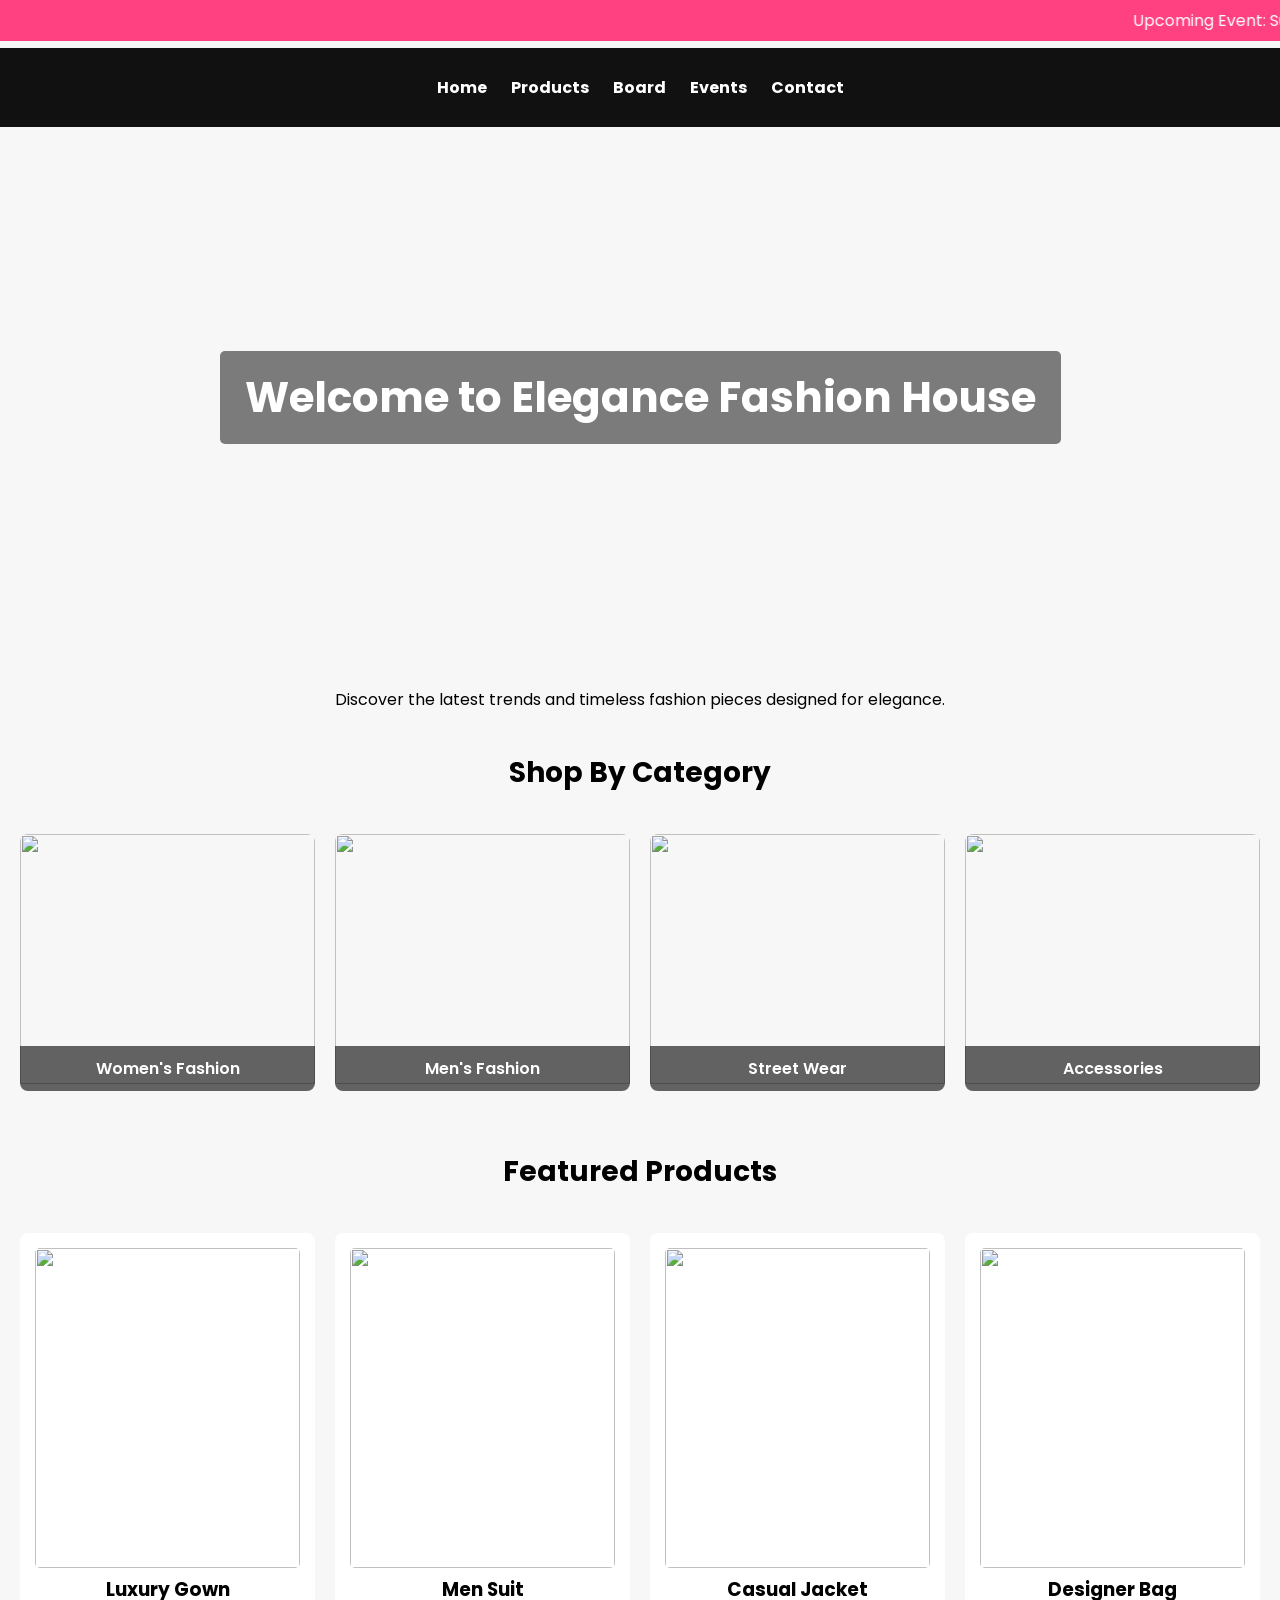
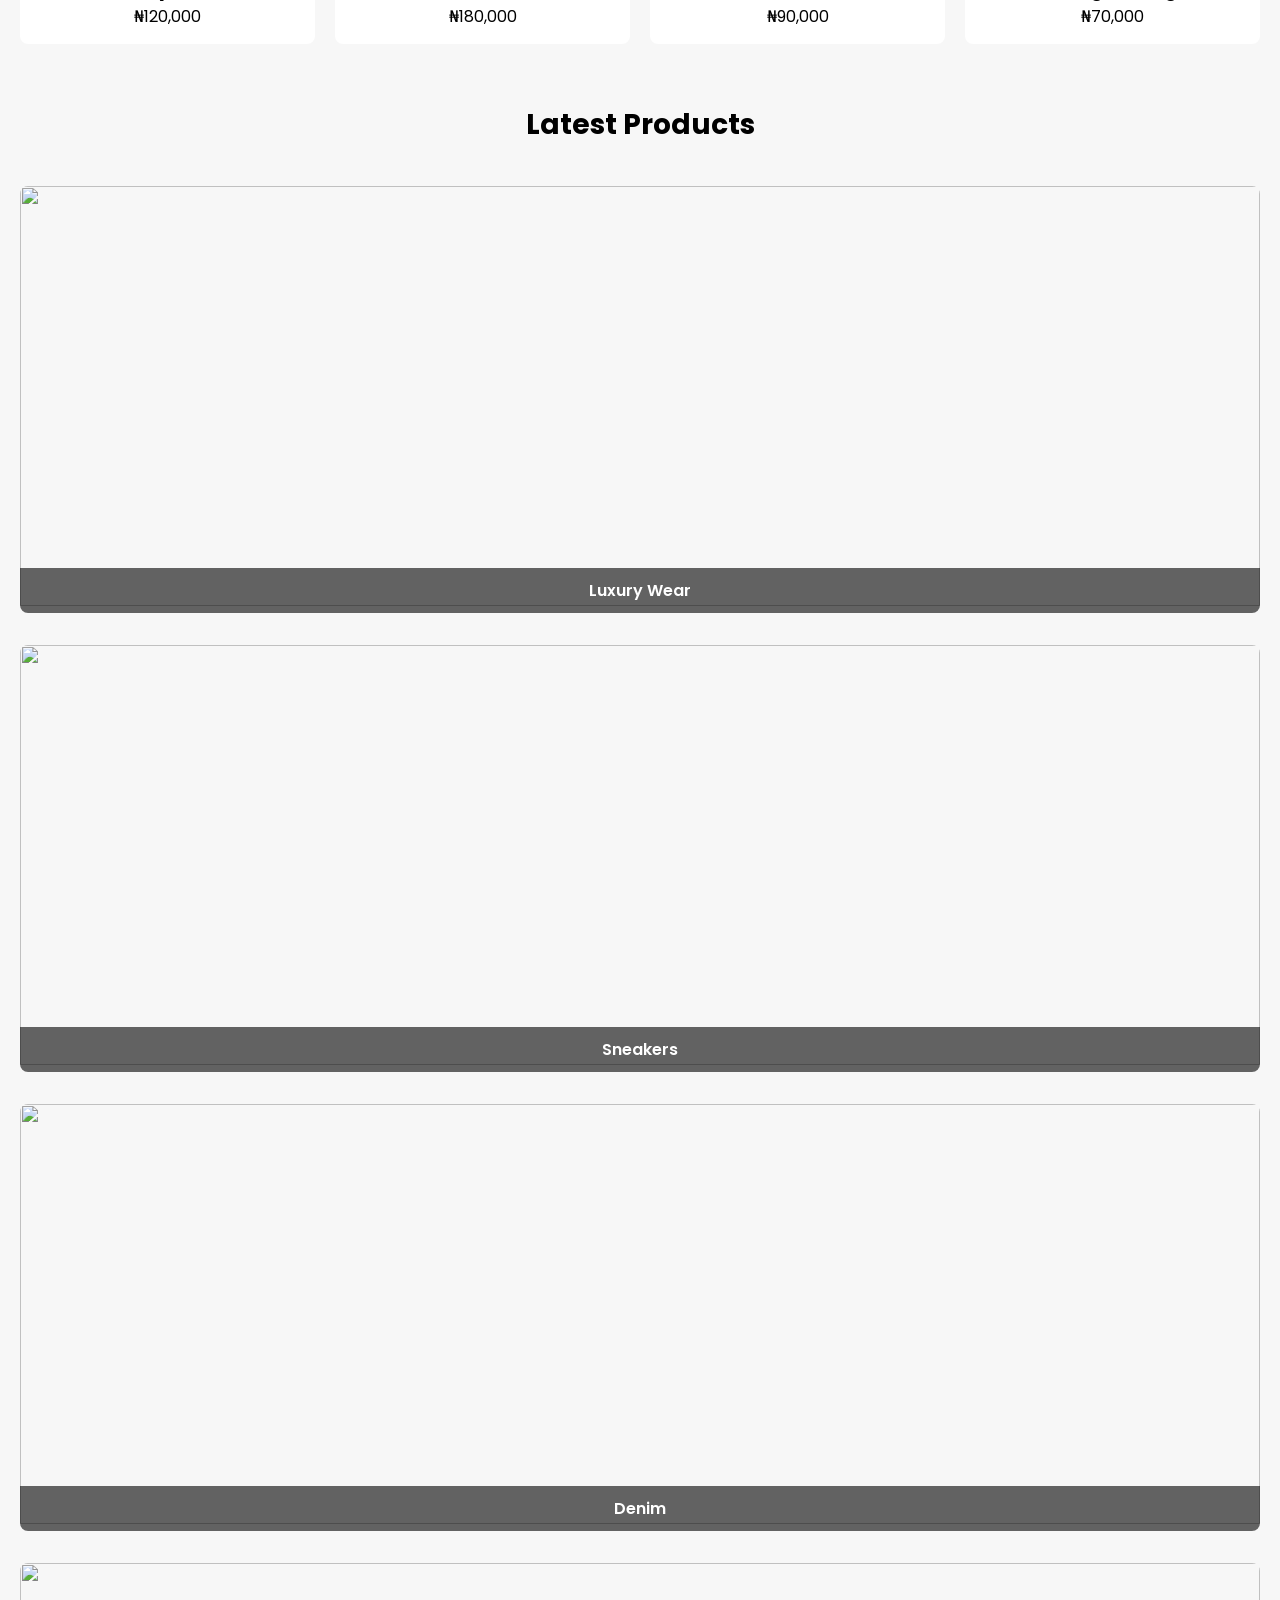
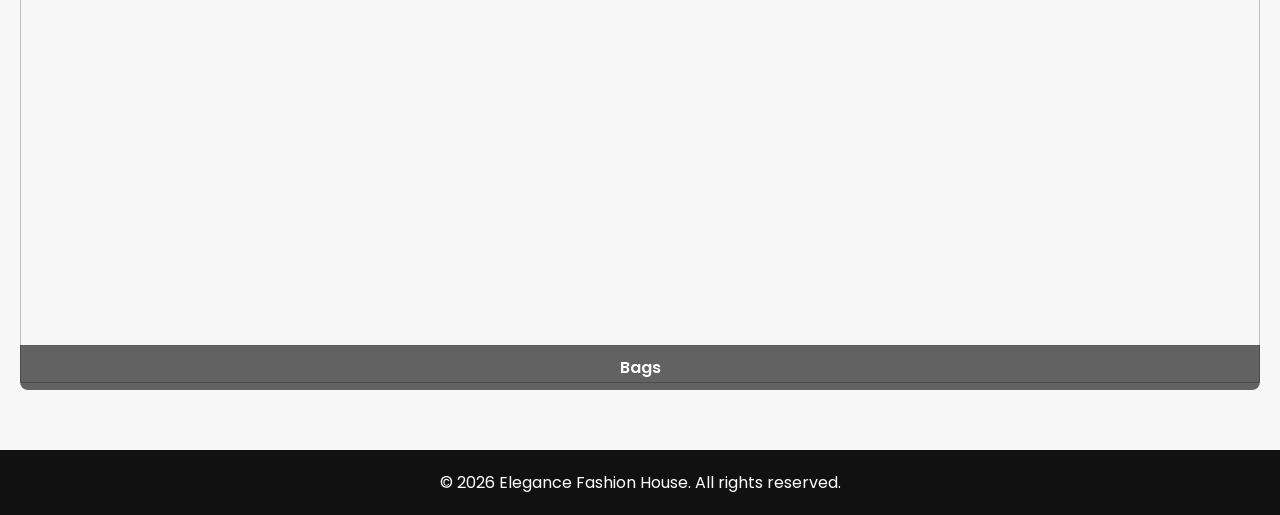
==== index.html @ 8a392bb4 "first commit" ====
<!doctype html>
<html>
  <head>
    <title>Elegance Fashion House</title>

    <link
      href="https://fonts.googleapis.com/css2?family=Poppins:wght@300;400;600&display=swap"
      rel="stylesheet"
    />
    <link rel="stylesheet" href="css/styles.css" />
  </head>

  <body>
    <marquee>
      Upcoming Event: Summer Fashion Show | New Arrivals Available
    </marquee>

    <nav>
      <ul>
        <li><a href="index.html">Home</a></li>
        <li><a href="products.html">Products</a></li>
        <li><a href="trustees.html">Board</a></li>
        <li><a href="events.html">Events</a></li>
        <li><a href="contact.html">Contact</a></li>
      </ul>
    </nav>

    <!-- HERO SECTION -->

    <section class="hero">
      <h1>Welcome to Elegance Fashion House</h1>
    </section>

    <p style="text-align: center; margin-top: 20px">
      Discover the latest trends and timeless fashion pieces designed for
      elegance.
    </p>

    <!-- CATEGORIES -->

    <h2 class="section-title">Shop By Category</h2>

    <div class="categories">
      <div class="category-card">
        <img
          src="https://images.unsplash.com/photo-1490481651871-ab68de25d43d"
        />
        <div class="category-name">Women's Fashion</div>
      </div>

      <div class="category-card">
        <img
          src="https://images.unsplash.com/photo-1516826957135-700dedea698c"
        />
        <div class="category-name">Men's Fashion</div>
      </div>

      <div class="category-card">
        <img
          src="https://images.unsplash.com/photo-1598539961898-eaf3eab30294?q=80&w=688&auto=format&fit=crop&ixlib=rb-4.1.0&ixid=M3wxMjA3fDB8MHxwaG90by1wYWdlfHx8fGVufDB8fHx8fA%3D%3D"
        />
        <div class="category-name">Street Wear</div>
      </div>

      <div class="category-card">
        <img
          src="https://images.unsplash.com/photo-1512436991641-6745cdb1723f"
        />
        <div class="category-name">Accessories</div>
      </div>
    </div>

    <!-- FEATURED PRODUCTS -->

    <h2 class="section-title">Featured Products</h2>

    <div class="products">
      <div class="product-card">
        <img
          src="https://plus.unsplash.com/premium_photo-1739900324393-f0928d749c1b?q=80&w=687&auto=format&fit=crop&ixlib=rb-4.1.0&ixid=M3wxMjA3fDB8MHxwaG90by1wYWdlfHx8fGVufDB8fHx8fA%3D%3D"
        />
        <h3>Luxury Gown</h3>
        <p>₦120,000</p>
      </div>

      <div class="product-card">
        <img
          src="https://plus.unsplash.com/premium_photo-1661400600986-b7493240cae2?q=80&w=687&auto=format&fit=crop&ixlib=rb-4.1.0&ixid=M3wxMjA3fDB8MHxwaG90by1wYWdlfHx8fGVufDB8fHx8fA%3D%3D"
        />
        <h3>Men Suit</h3>
        <p>₦180,000</p>
      </div>

      <div class="product-card">
        <img
          src="https://images.unsplash.com/photo-1756463113142-5017fc33f8ae?q=80&w=735&auto=format&fit=crop&ixlib=rb-4.1.0&ixid=M3wxMjA3fDB8MHxwaG90by1wYWdlfHx8fGVufDB8fHx8fA%3D%3D"
        />
        <h3>Casual Jacket</h3>
        <p>₦90,000</p>
      </div>

      <div class="product-card">
        <img
          src="https://images.unsplash.com/photo-1590739225287-bd31519780c3?q=80&w=661&auto=format&fit=crop&ixlib=rb-4.1.0&ixid=M3wxMjA3fDB8MHxwaG90by1wYWdlfHx8fGVufDB8fHx8fA%3D%3D"
        />
        <h3>Designer Bag</h3>
        <p>₦70,000</p>
      </div>
    </div>

    <h2 class="section-title">Latest Products</h2>

    <div class="latest-products">
      <div class="latest-card">
        <img
          src="https://images.unsplash.com/photo-1602810318383-e386cc2a3ccf"
        />
        <div class="latest-name">Luxury Wear</div>
      </div>

      <div class="latest-card">
        <img
          src="https://plus.unsplash.com/premium_photo-1682435561654-20d84cef00eb?q=80&w=1018&auto=format&fit=crop&ixlib=rb-4.1.0&ixid=M3wxMjA3fDB8MHxwaG90by1wYWdlfHx8fGVufDB8fHx8fA%3D%3D"
        />
        <div class="latest-name">Sneakers</div>
      </div>

      <div class="latest-card">
        <img
          src="https://plus.unsplash.com/premium_photo-1674828601362-afb73c907ebe?q=80&w=753&auto=format&fit=crop&ixlib=rb-4.1.0&ixid=M3wxMjA3fDB8MHxwaG90by1wYWdlfHx8fGVufDB8fHx8fA%3D%3D"
        />
        <div class="latest-name">Denim</div>
      </div>

      <div class="latest-card">
        <img src="https://images.unsplash.com/photo-1594223274512-ad4803739b7c?q=80&w=757&auto=format&fit=crop&ixlib=rb-4.1.0&ixid=M3wxMjA3fDB8MHxwaG90by1wYWdlfHx8fGVufDB8fHx8fA%3D%3D" />
        <div class="latest-name">Bags</div>
      </div>
    </div>

    <footer>© 2026 Elegance Fashion House. All rights reserved.</footer>
  </body>
</html>
---- css/styles.css ----
* {
  margin: 0;
  padding: 0;
  box-sizing: border-box;
}

body {
  font-family: 'Poppins', sans-serif;
  background: #f7f7f7;
}

/* HERO */

.hero {
  background: url('https://images.unsplash.com/photo-1520975916090-3105956dac38');
  background-size: cover;
  background-position: center;
  height: 60vh;
  display: flex;
  align-items: center;
  justify-content: center;
  color: white;
  text-align: center;
}

.hero h1 {
  font-size: 42px;
  background: rgba(0, 0, 0, 0.5);
  padding: 15px 25px;
  border-radius: 5px;
}

/* SECTION TITLE */

.section-title {
  text-align: center;
  margin: 40px 0 20px;
  font-size: 28px;
}

/* CATEGORY GRID */

.categories {
  display: grid;
  grid-template-columns: repeat(auto-fit, minmax(220px, 1fr));
  gap: 20px;
  padding: 20px;
}

.category-card {
  position: relative;
  overflow: hidden;
  border-radius: 8px;
}

.category-card img {
  width: 100%;
  height: 250px;
  object-fit: cover;
  transition: 0.4s;
}

.category-card:hover img {
  transform: scale(1.1);
}

.category-name {
  position: absolute;
  bottom: 0;
  width: 100%;
  background: rgba(0, 0, 0, 0.6);
  color: white;
  padding: 10px;
  text-align: center;
  font-weight: 600;
}

/* FEATURED PRODUCTS */

.products {
  display: grid;
  grid-template-columns: repeat(auto-fit, minmax(200px, 1fr));
  gap: 20px;
  padding: 20px;
}

.product-card {
  background: white;
  border-radius: 8px;
  padding: 15px;
  text-align: center;
  transition: 0.3s;
}

.product-card:hover {
  transform: translateY(-5px);
  box-shadow: 0 5px 15px rgba(0, 0, 0, 0.1);
}

.product-card img {
  width: 100%;
  height: 320px;
  object-fit: cover;
  object-position: top;
  border-radius: 5px;
}

/* LATEST-PRODUCTS */

.latest-products {
  padding: 20px;

  display: flex;
  flex-direction: column;
  gap: 32px;
}

.latest-products .latest-card {
  position: relative;
  overflow: hidden;
  border-radius: 8px;
}

.latest-products .latest-card img {
  width: 100%;
  height: 420px;
  object-fit: cover;
  transition: 0.4s;
}

.latest-products .latest-card:hover img {
  transform: scale(1.1);
}

.latest-products .latest-name {
  position: absolute;
  bottom: 0;
  width: 100%;
  background: rgba(0, 0, 0, 0.6);
  color: white;
  padding: 10px;
  text-align: center;
  font-weight: 600;
}

/* NAVBAR */

nav {
  background: #111;
  padding: 15px;
}

nav ul {
  display: flex;
  justify-content: center;
  list-style: none;
  flex-wrap: wrap;
}

nav ul li {
  margin: 12px;
}

nav ul li a {
  color: white;
  text-decoration: none;
  font-weight: bold;
}

/* MARQUEE */

marquee {
  background: #ff4081;
  color: white;
  padding: 8px;
}

/* CONTAINER */

.container {
  width: 90%;
  max-width: 1100px;
  margin: auto;
  padding: 20px;
}

.container h2 {
  margin-bottom: 24px;
}

.contact-container{
  min-height: 70vh;
}

/* GRID */

.board-members {
  display: grid;
  grid-template-columns: repeat(3, 1fr);
  gap: 24px;
}

.grid {
  display: grid;
  grid-template-columns: repeat(auto-fit, minmax(220px, 1fr));
  gap: 20px;
}

/* CARD */

.card {
  background: white;
  padding: 15px;
  border-radius: 8px;
  text-align: center;
}

.card img {
  width: 100%;
  height: 340px;
  object-fit: cover;
  object-position: top;
  border-radius: 6px;
}

.social {
  margin-top: 10px;
}

.social a {
  color: #333;
  margin: 0 8px;
  font-size: 18px;
  transition: 0.3s;
}

.social a:hover {
  color: #ff4081;
}
/* FORM */

form {
  background: white;
  padding: 20px;
  border-radius: 8px;
}

input,
textarea {
  width: 100%;
  padding: 10px;
  margin: 10px 0;
}

button {
  background: #111;
  color: white;
  padding: 10px 20px;
  border: none;
  text-decoration: none;
  border-radius: 5px;
  font-size: 14px;
  margin-top: 16px;
  cursor: pointer;
}

.error {
  color: red;
  font-size: 14px;
  margin-top: -5px;
  margin-bottom: 10px;
}

input.error-border,
textarea.error-border {
  border: 1px solid red;
}

/* EVENTS HERO */

.events-hero {
  background: url('https://images.unsplash.com/photo-1509631179647-0177331693ae');
  background-size: cover;
  background-position: center;
  height: 40vh;
  display: flex;
  align-items: center;
  justify-content: center;
  color: white;
  text-align: center;
}

.events-hero h1 {
  background: rgba(0, 0, 0, 0.6);
  padding: 15px 25px;
  border-radius: 5px;
}

/* EVENTS GRID */

.events-container {
  padding: 40px 20px;
  display: grid;
  grid-template-columns: repeat(auto-fit, minmax(260px, 1fr));
  gap: 25px;
}

.event-card {
  background: white;
  border-radius: 10px;
  overflow: hidden;
  box-shadow: 0 4px 10px rgba(0, 0, 0, 0.1);
  transition: 0.3s;
}

.event-card:hover {
  transform: translateY(-8px);
  box-shadow: 0 10px 20px rgba(0, 0, 0, 0.15);
}

.event-card img {
  width: 100%;
  height: 180px;
  object-fit: cover;
}

.event-info {
  padding: 15px;
}

.event-date {
  font-weight: 600;
  color: #ff4081;
  margin-bottom: 5px;
}

.event-location {
  font-size: 14px;
  color: #666;
  margin-bottom: 10px;
}

.event-btn {
  display: inline-block;
  background: #111;
  color: white;
  padding: 8px 14px;
  text-decoration: none;
  border-radius: 5px;
  font-size: 14px;
  margin-top: 16px;
}

/* FOOTER */

footer {
  text-align: center;
  padding: 20px;
  background: #111;
  color: white;
  margin-top: 40px;
}

/* MOBILE */

@media (max-width: 600px) {
  nav ul {
    flex-direction: column;
    align-items: center;
  }
}
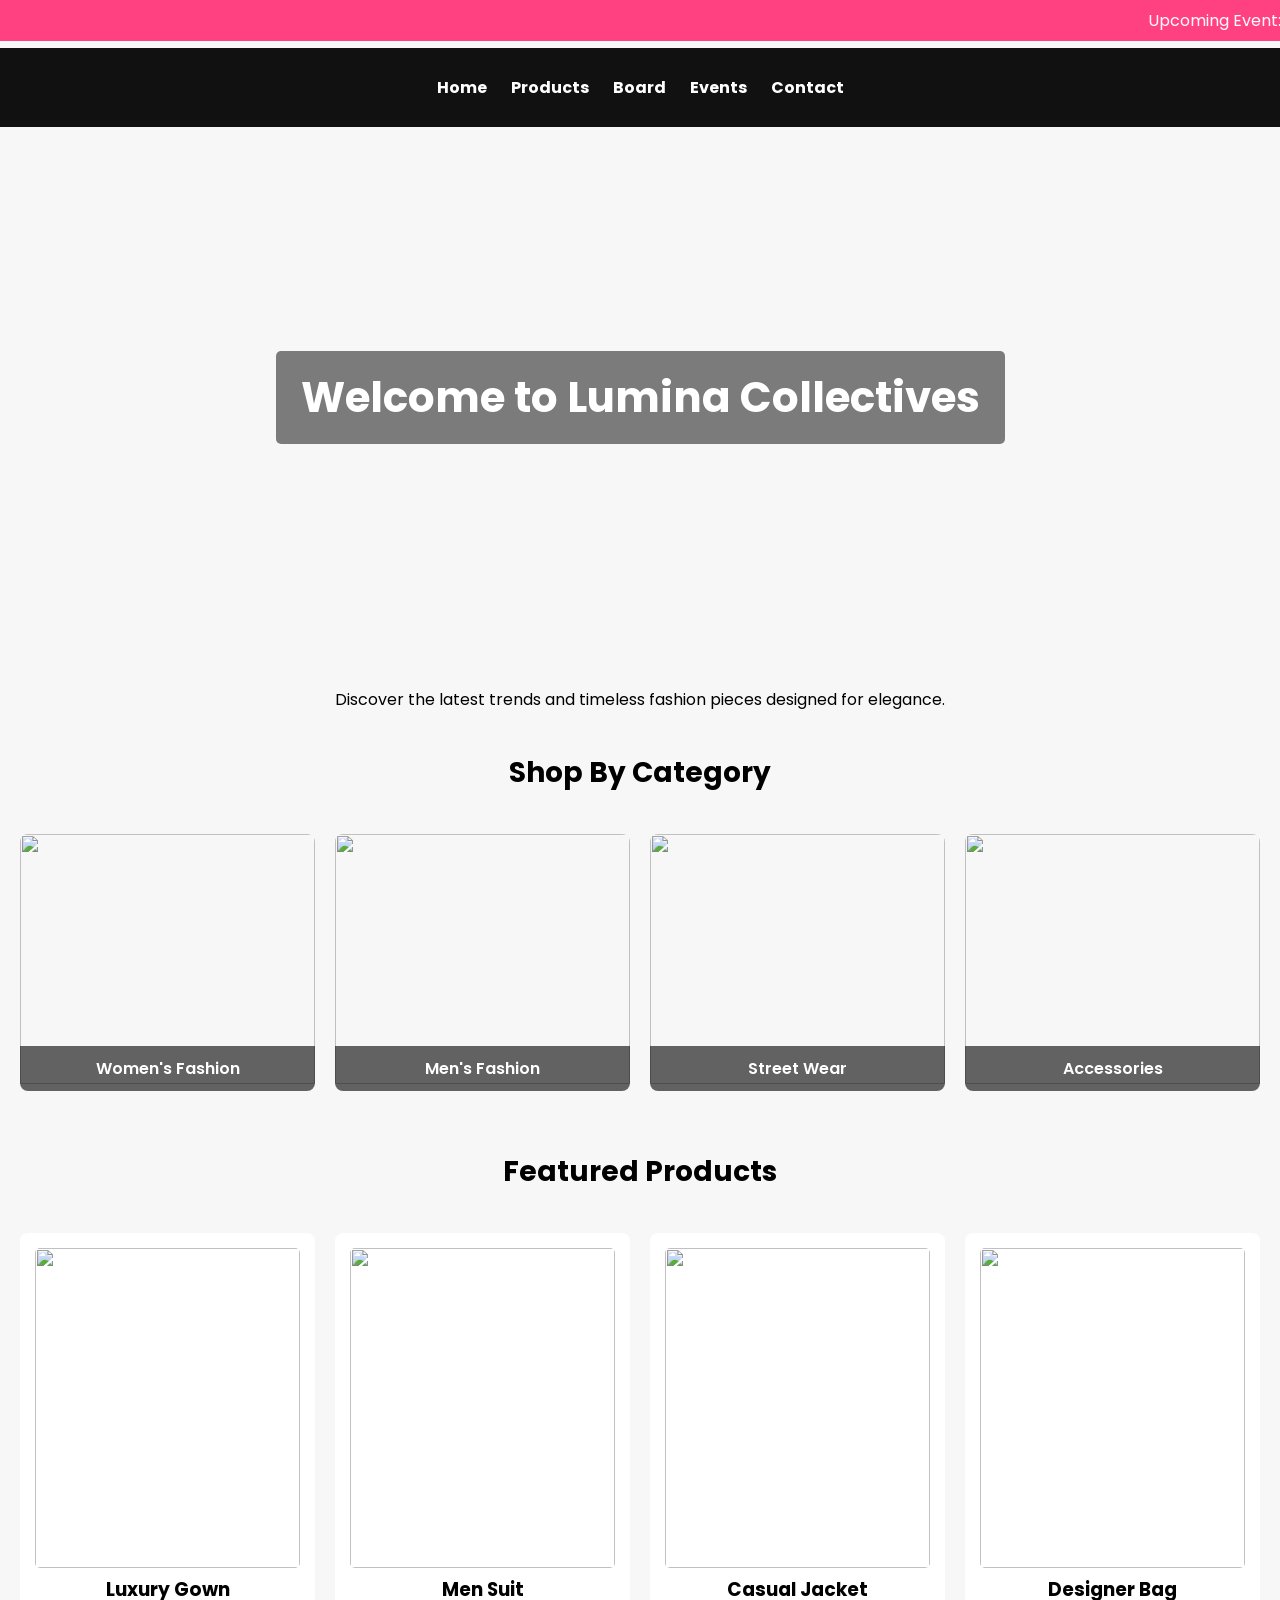
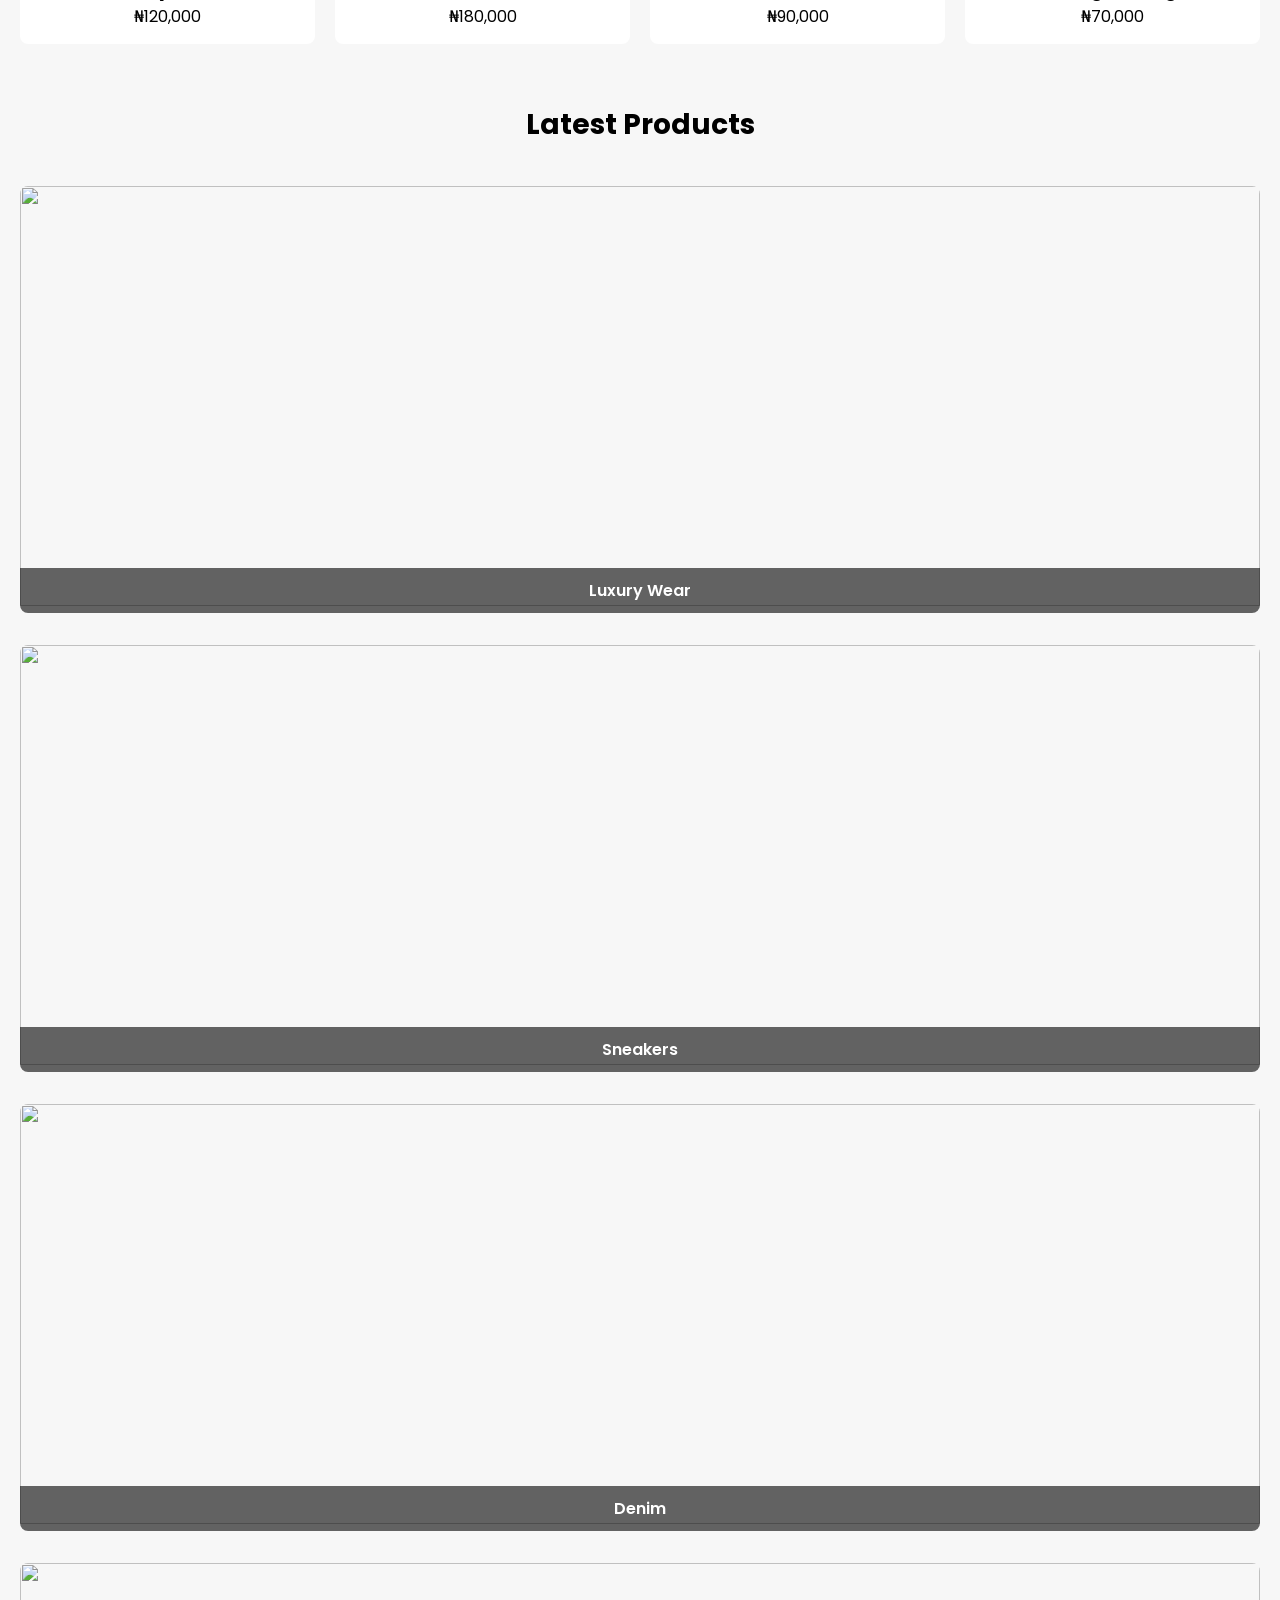
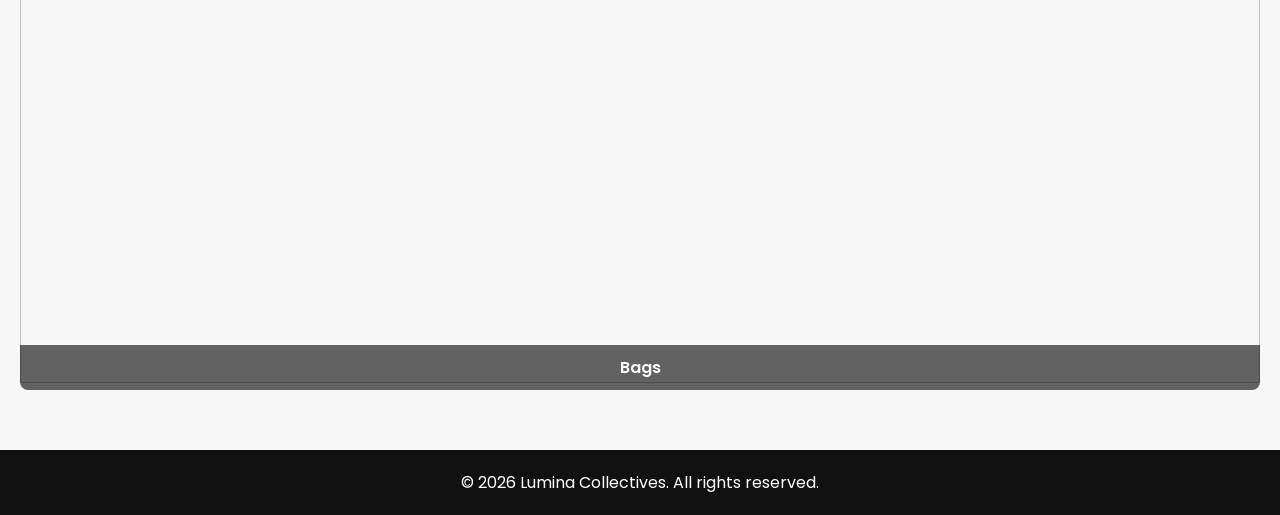
==== commit c8b7923c: "Fix Images" ====
--- a/index.html
+++ b/index.html
@@ -1,7 +1,7 @@
 <!doctype html>
 <html>
   <head>
-    <title>Elegance Fashion House</title>
+    <title>Lumina Collectives</title>
 
     <link
       href="https://fonts.googleapis.com/css2?family=Poppins:wght@300;400;600&display=swap"
@@ -28,7 +28,7 @@
     <!-- HERO SECTION -->
 
     <section class="hero">
-      <h1>Welcome to Elegance Fashion House</h1>
+      <h1>Welcome to Lumina Collectives</h1>
     </section>
 
     <p style="text-align: center; margin-top: 20px">
@@ -138,6 +138,6 @@
       </div>
     </div>
 
-    <footer>© 2026 Elegance Fashion House. All rights reserved.</footer>
+    <footer>© 2026 Lumina Collectives. All rights reserved.</footer>
   </body>
 </html>
--- a/css/styles.css
+++ b/css/styles.css
@@ -168,7 +168,6 @@
 }
 
 /* MARQUEE */
-
 marquee {
   background: #ff4081;
   color: white;
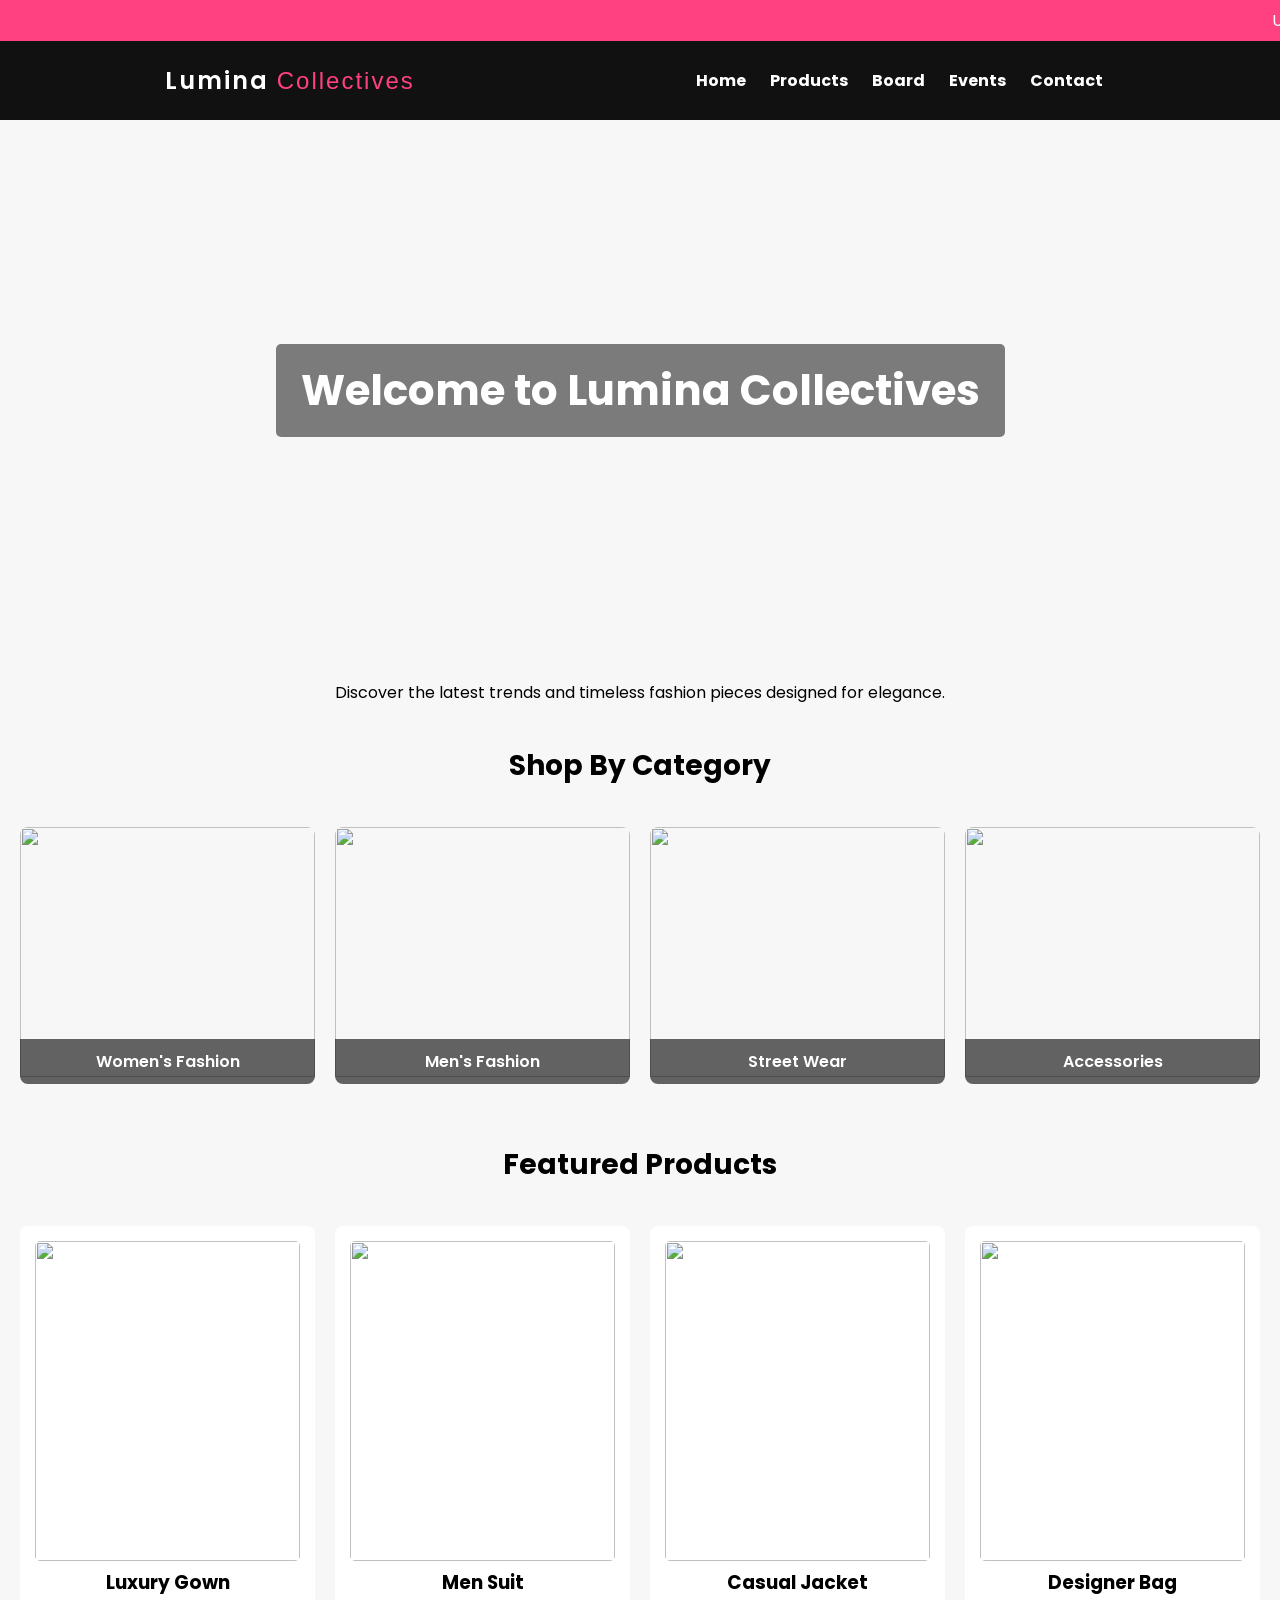
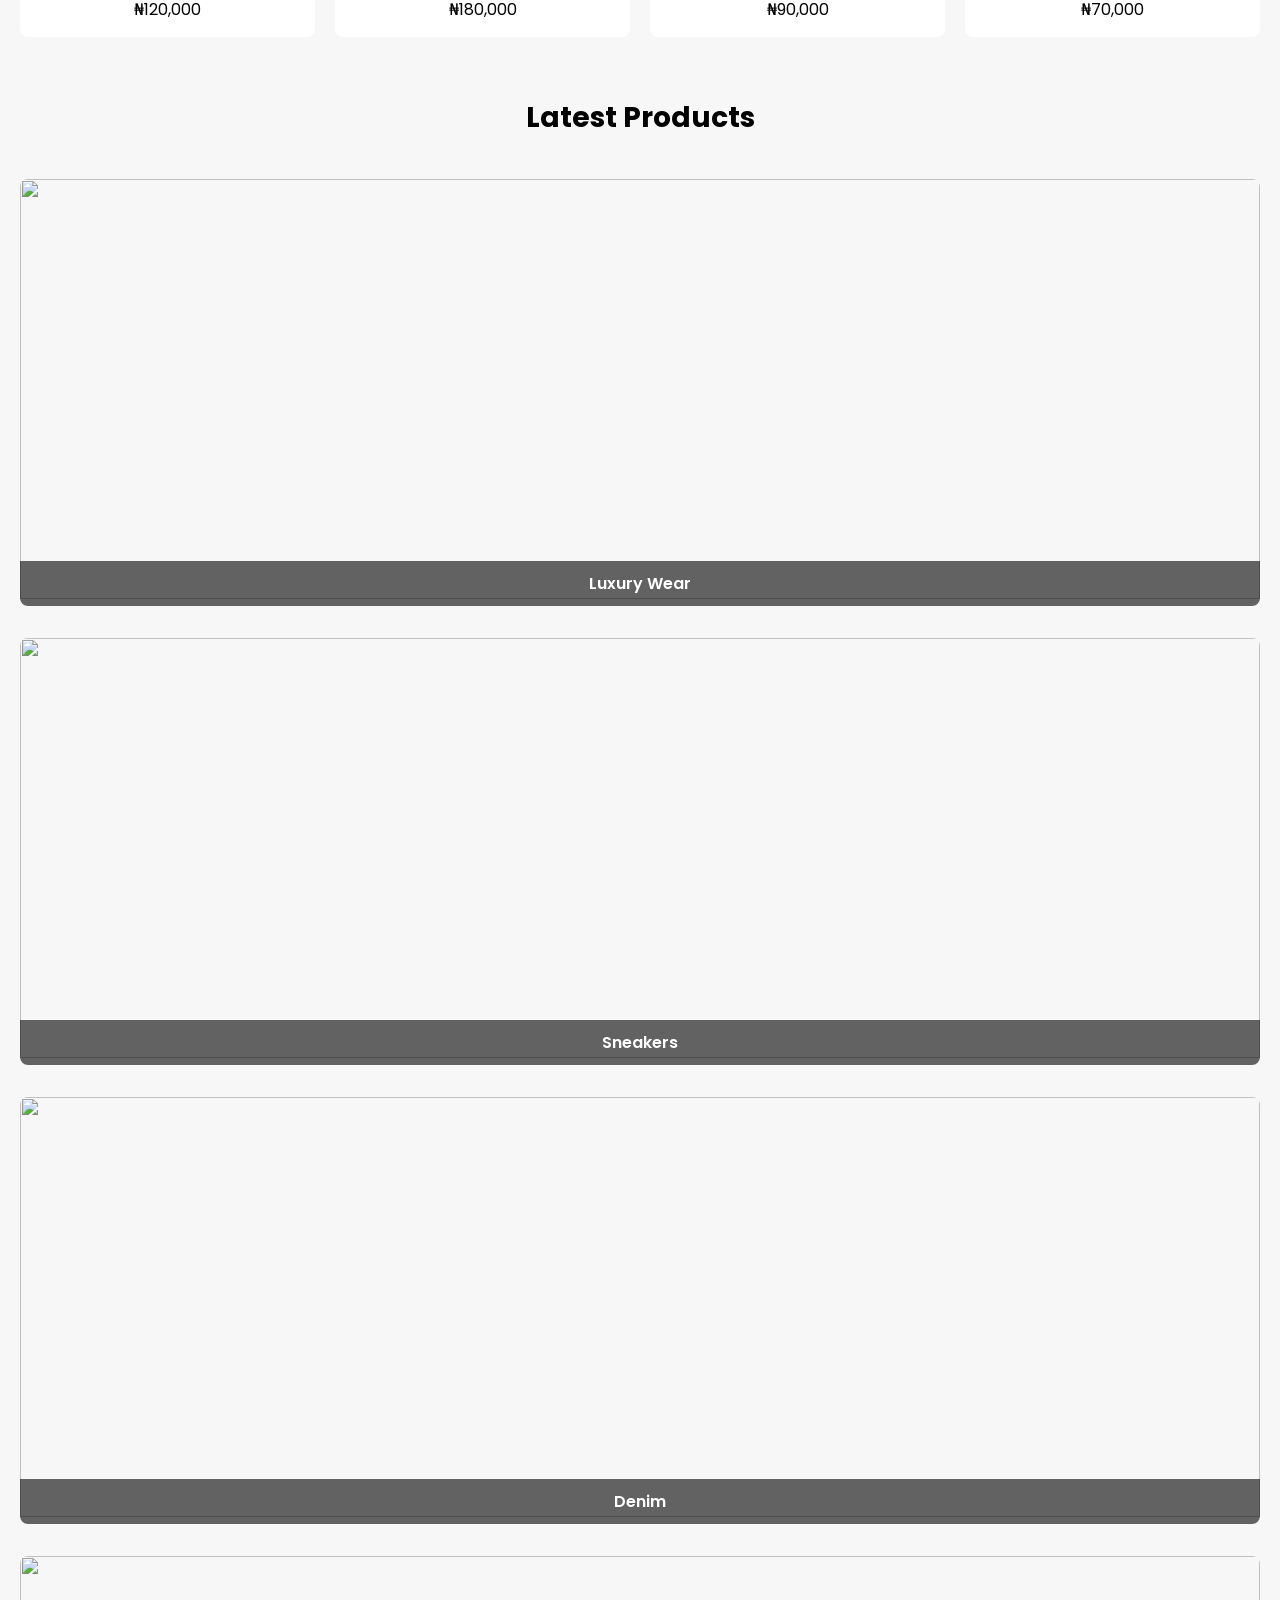
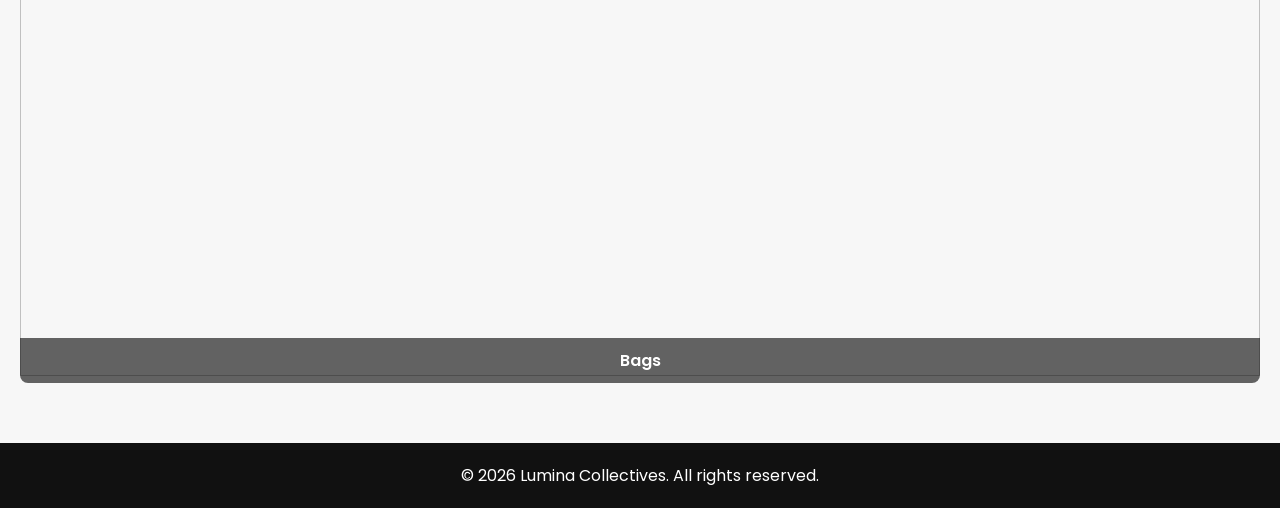
==== commit 12e02813: "Fix Images" ====
--- a/index.html
+++ b/index.html
@@ -11,11 +11,16 @@
   </head>
 
   <body>
-    <marquee>
-      Upcoming Event: Summer Fashion Show | New Arrivals Available
-    </marquee>
+    <div class="marquee">
+    <p> Upcoming Event: Summer Fashion Show | New Arrivals Available</p> 
+    </div>
 
     <nav>
+
+     <div class="logo">
+  Lumina <span>Collectives</span>
+</div>
+
       <ul>
         <li><a href="index.html">Home</a></li>
         <li><a href="products.html">Products</a></li>
--- a/css/styles.css
+++ b/css/styles.css
@@ -147,14 +147,32 @@
 
 nav {
   background: #111;
-  padding: 15px;
-}
+  padding: 15px 30px;
+  display: flex;
+  justify-content: space-around;
+  align-items: center;
+}
+
+.logo {
+  color: white;
+  font-size: 24px;
+  font-weight: 600;
+  letter-spacing: 2px;
+}
+
+.logo span {
+  color: #ff4081;
+  font-weight: 300;
+}
+
 
 nav ul {
   display: flex;
   justify-content: center;
   list-style: none;
   flex-wrap: wrap;
+  
+  list-style: none;
 }
 
 nav ul li {
@@ -168,10 +186,27 @@
 }
 
 /* MARQUEE */
-marquee {
+.marquee {
   background: #ff4081;
   color: white;
   padding: 8px;
+  overflow: hidden;
+  white-space: nowrap;
+}
+
+.marquee p {
+  display: inline-block;
+  padding-left: 100%;
+  animation: scrollText 10s linear infinite;
+}
+
+@keyframes scrollText {
+  0% {
+    transform: translateX(0%);
+  }
+  100% {
+    transform: translateX(-100%);
+  }
 }
 
 /* CONTAINER */
